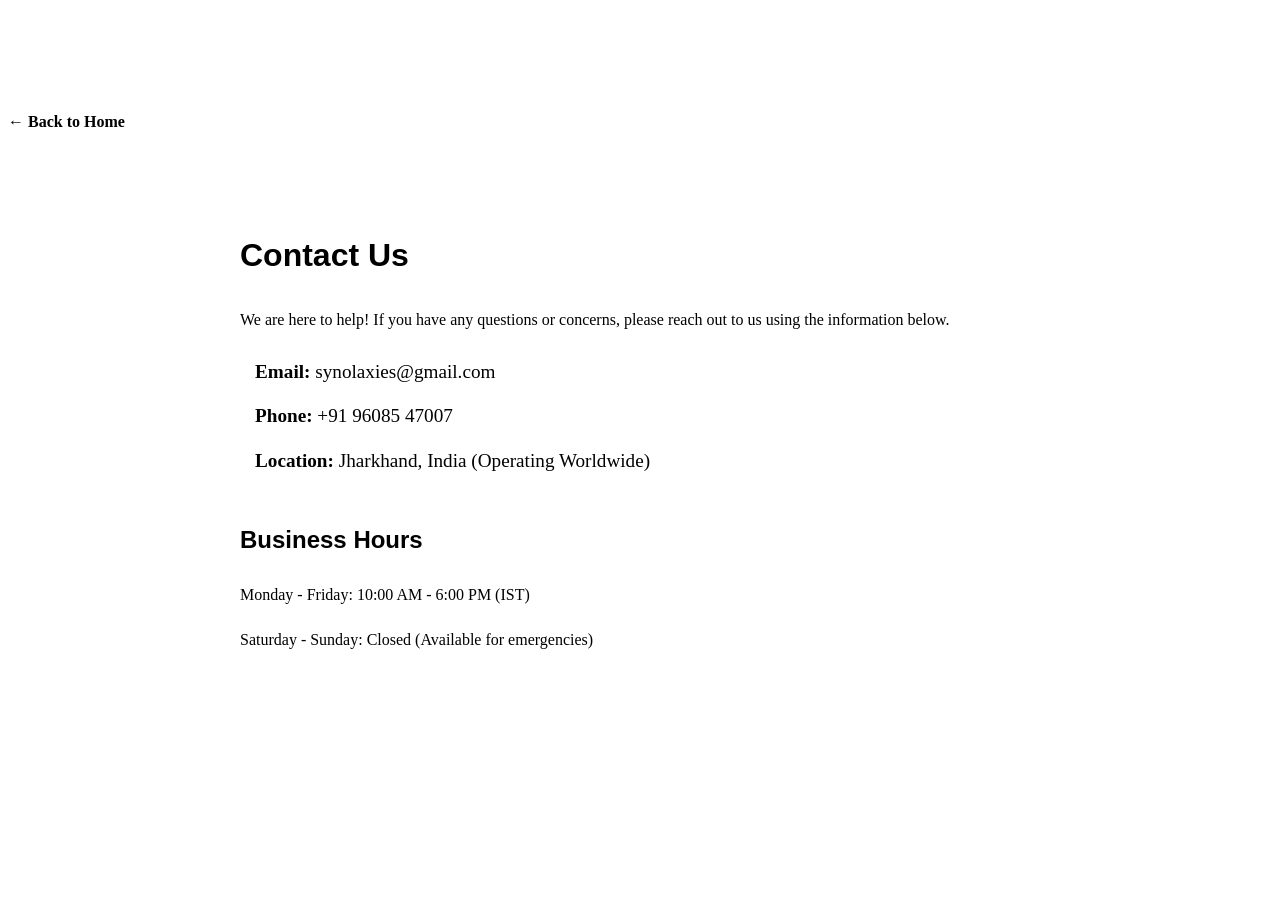
==== legal/contact.html @ f14833ff "Feat(legal): Add mandatory policy pages and About Us section for Razorpay approval" ====
<!DOCTYPE html>
<html lang="en">
<head>
    <meta charset="UTF-8">
    <meta name="viewport" content="width=device-width, initial-scale=1.0">
    <title>Contact Us - Synolaxies Studio</title>
    <link rel="stylesheet" href="../src/styles/style.css">
    <style>
        body { padding-top: 100px; line-height: 1.8; color: var(--text-light); }
        .policy-container { max-width: 800px; margin: 0 auto; padding: 40px 20px; background: rgba(255, 255, 255, 0.05); border-radius: 20px; backdrop-filter: blur(10px); }
        h1, h2 { color: var(--text); font-family: 'Orbitron', sans-serif; margin-top: 30px; }
        .back-link { display: inline-block; margin-bottom: 20px; color: var(--primary); text-decoration: none; font-weight: 600; }
        .contact-info { margin-top: 20px; font-size: 1.2em; }
        .contact-info p { margin: 10px 0; }
        .contact-info i { color: var(--primary); margin-right: 15px; width: 25px; }
    </style>
</head>
<body>
    <div class="container">
        <a href="../index.html" class="back-link">← Back to Home</a>
        <div class="policy-container">
            <h1>Contact Us</h1>
            <p>We are here to help! If you have any questions or concerns, please reach out to us using the information below.</p>
            
            <div class="contact-info">
                <p><i class="fas fa-envelope"></i> <strong>Email:</strong> synolaxies@gmail.com</p>
                <p><i class="fas fa-phone"></i> <strong>Phone:</strong> +91 96085 47007</p>
                <p><i class="fas fa-location-dot"></i> <strong>Location:</strong> Jharkhand, India (Operating Worldwide)</p>
            </div>
            
            <h2 style="margin-top: 40px;">Business Hours</h2>
            <p>Monday - Friday: 10:00 AM - 6:00 PM (IST)</p>
            <p>Saturday - Sunday: Closed (Available for emergencies)</p>
        </div>
    </div>
</body>
</html>
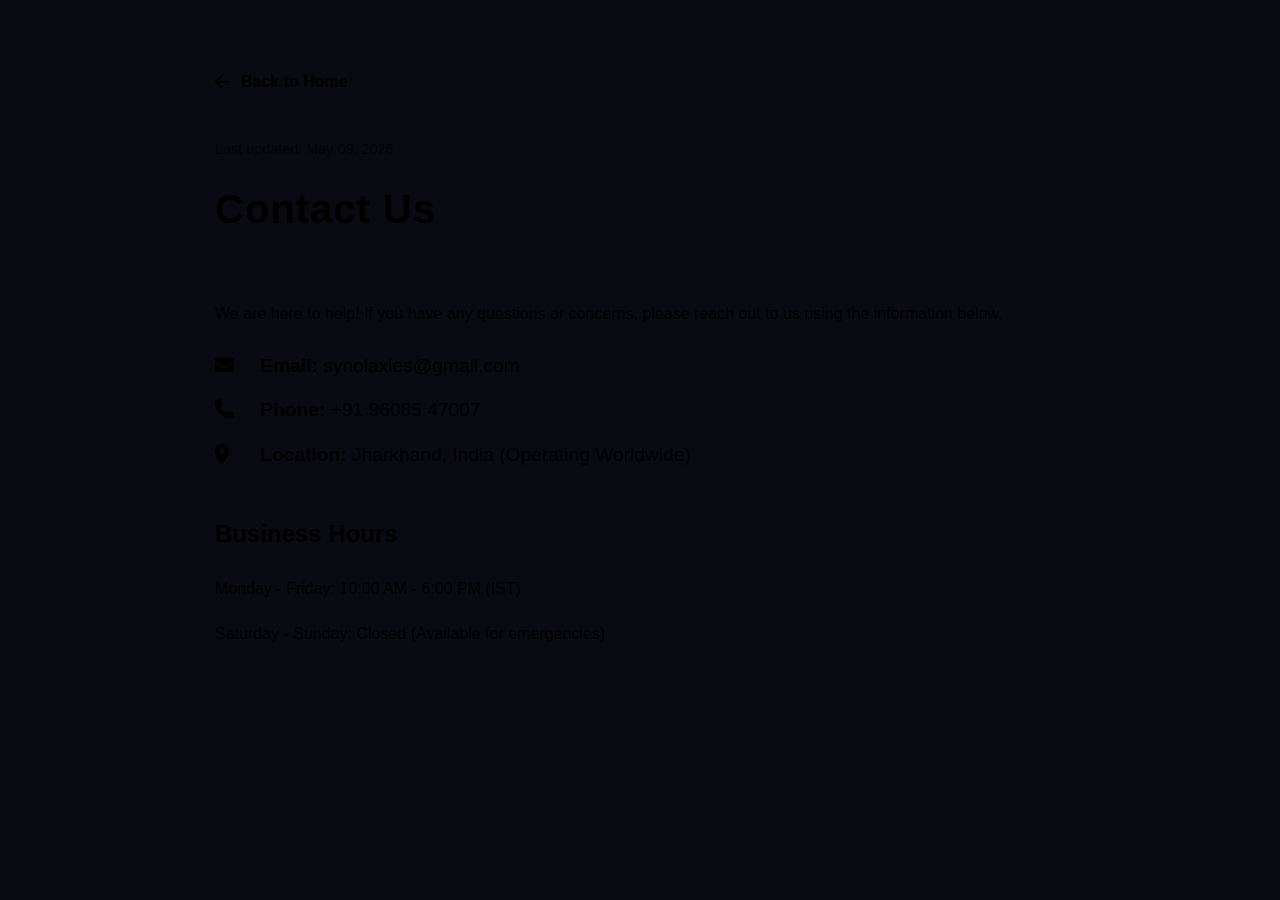
==== commit 45d85ecf: "Style(legal): Redesign for a clean, professional documentary-style layout" ====
--- a/legal/contact.html
+++ b/legal/contact.html
@@ -4,12 +4,20 @@
     <meta charset="UTF-8">
     <meta name="viewport" content="width=device-width, initial-scale=1.0">
     <title>Contact Us - Synolaxies Studio</title>
+    <link rel="stylesheet" href="https://cdnjs.cloudflare.com/ajax/libs/font-awesome/6.5.2/css/all.min.css">
     <link rel="stylesheet" href="../src/styles/style.css">
     <style>
-        body { padding-top: 100px; line-height: 1.8; color: var(--text-light); }
-        .policy-container { max-width: 800px; margin: 0 auto; padding: 40px 20px; background: rgba(255, 255, 255, 0.05); border-radius: 20px; backdrop-filter: blur(10px); }
-        h1, h2 { color: var(--text); font-family: 'Orbitron', sans-serif; margin-top: 30px; }
-        .back-link { display: inline-block; margin-bottom: 20px; color: var(--primary); text-decoration: none; font-weight: 600; }
+        body { padding-top: 40px; line-height: 1.8; color: var(--text-light); background: #0a0a12; font-family: 'Poppins', sans-serif; }
+        .policy-container { 
+            max-width: 850px; 
+            margin: 0 auto; 
+            padding: 20px; 
+        }
+        h1 { color: var(--text); font-family: 'Orbitron', sans-serif; font-size: 2.5em; margin-top: 10px; margin-bottom: 40px; letter-spacing: 1px; border-bottom: 2px solid var(--primary); padding-bottom: 15px; }
+        h2 { color: var(--primary); font-family: 'Orbitron', sans-serif; font-size: 1.5em; margin-top: 45px; margin-bottom: 20px; }
+        .back-link { display: flex; align-items: center; margin-bottom: 40px; color: var(--primary); text-decoration: none; font-weight: 600; font-size: 1em; transition: 0.3s; }
+        .back-link:hover { transform: translateX(-8px); filter: brightness(1.2); }
+        .last-updated { display: block; color: var(--text-light); opacity: 0.6; font-size: 0.9em; margin-bottom: 5px; font-weight: 400; }
         .contact-info { margin-top: 20px; font-size: 1.2em; }
         .contact-info p { margin: 10px 0; }
         .contact-info i { color: var(--primary); margin-right: 15px; width: 25px; }
@@ -17,8 +25,9 @@
 </head>
 <body>
     <div class="container">
-        <a href="../index.html" class="back-link">← Back to Home</a>
         <div class="policy-container">
+            <a href="../" class="back-link"><i class="fas fa-arrow-left" style="margin-right: 12px;"></i> Back to Home</a>
+            <span class="last-updated">Last updated: May 09, 2026</span>
             <h1>Contact Us</h1>
             <p>We are here to help! If you have any questions or concerns, please reach out to us using the information below.</p>
             
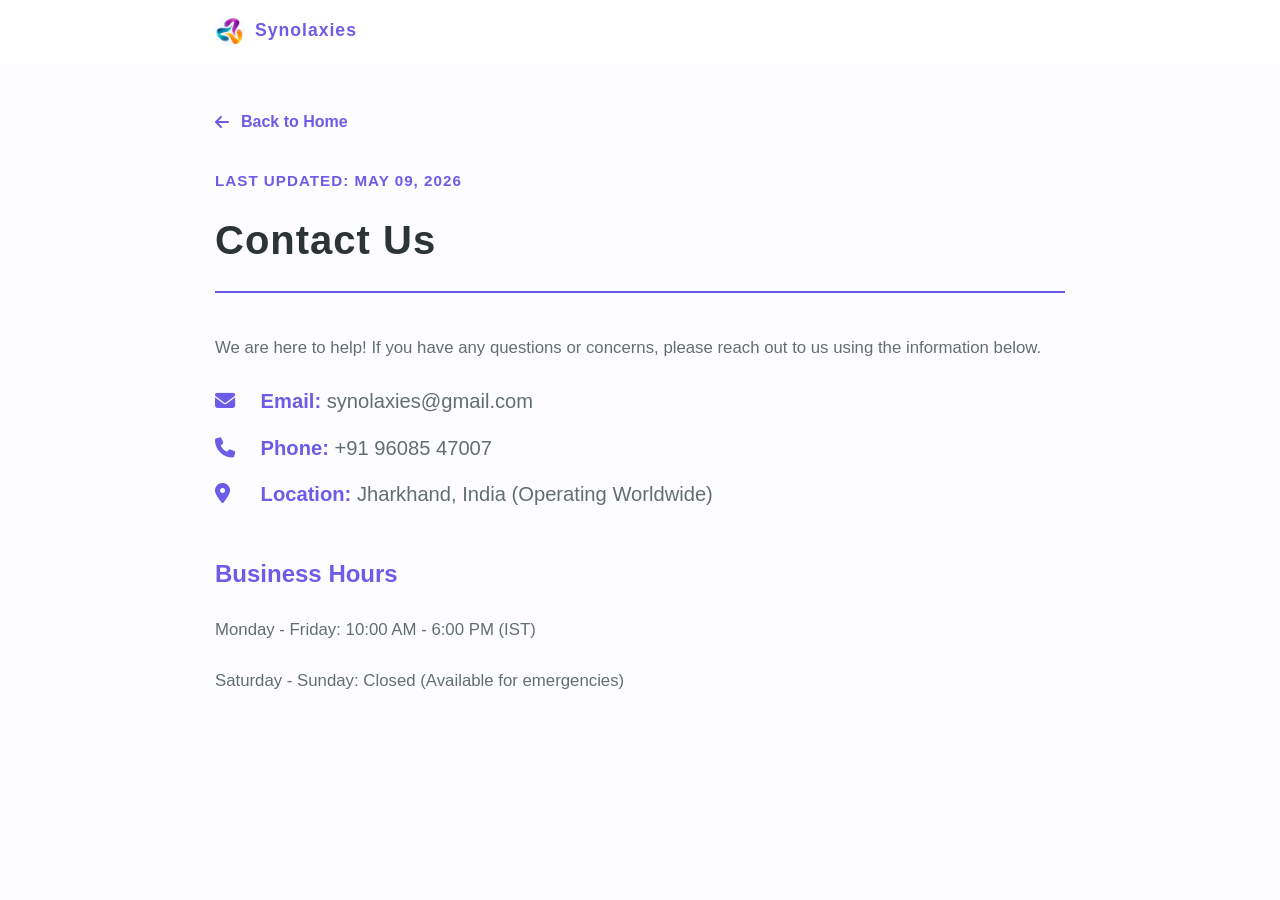
==== commit f28d9007: "Style(legal): Final UI polish with header, favicon, and automatic system theme sync" ====
--- a/legal/contact.html
+++ b/legal/contact.html
@@ -4,26 +4,109 @@
     <meta charset="UTF-8">
     <meta name="viewport" content="width=device-width, initial-scale=1.0">
     <title>Contact Us - Synolaxies Studio</title>
+    <link rel="icon" href="../src/image/synolaxies-logo.png" type="image/png">
     <link rel="stylesheet" href="https://cdnjs.cloudflare.com/ajax/libs/font-awesome/6.5.2/css/all.min.css">
     <link rel="stylesheet" href="../src/styles/style.css">
+    <script>
+        (function() {
+            const systemDark = window.matchMedia('(prefers-color-scheme: dark)').matches;
+            const savedTheme = localStorage.getItem('theme');
+            if (savedTheme === 'dark' || (!savedTheme && systemDark)) {
+                document.documentElement.classList.add('dark-mode');
+            }
+        })();
+    </script>
     <style>
-        body { padding-top: 40px; line-height: 1.8; color: var(--text-light); background: #0a0a12; font-family: 'Poppins', sans-serif; }
+        :root {
+            --primary: #6c5ce7;
+            --accent: #00cec9;
+            --text: #2d3436;
+            --text-light: #636e72;
+            --bg: #fdfdff;
+            --header-bg: rgba(255, 255, 255, 0.9);
+        }
+        .dark-mode {
+            --bg: #0a0a12;
+            --text: #ffffff;
+            --text-light: #a0a0a0;
+            --header-bg: rgba(10, 10, 18, 0.9);
+        }
+        body { 
+            padding-top: 80px; 
+            line-height: 1.8; 
+            color: var(--text); 
+            background-color: var(--bg); 
+            font-family: 'Poppins', sans-serif; 
+            transition: background 0.3s, color 0.3s;
+        }
+        header {
+            position: fixed;
+            top: 0;
+            left: 0;
+            width: 100%;
+            padding: 15px 0;
+            background: var(--header-bg);
+            backdrop-filter: blur(10px);
+            z-index: 1000;
+            border-bottom: 1px solid rgba(255, 255, 255, 0.1);
+        }
+        .header-container {
+            max-width: 850px;
+            margin: 0 auto;
+            padding: 0 20px;
+            display: flex;
+            align-items: center;
+        }
+        .logo {
+            display: flex;
+            align-items: center;
+            gap: 10px;
+            text-decoration: none;
+        }
+        .logo img {
+            width: 30px;
+            height: 30px;
+            border-radius: 50%;
+        }
+        .logo span {
+            font-family: 'Orbitron', sans-serif;
+            font-weight: 900;
+            color: var(--primary);
+            font-size: 1.1em;
+            letter-spacing: 1px;
+        }
         .policy-container { 
             max-width: 850px; 
             margin: 0 auto; 
             padding: 20px; 
         }
         h1 { color: var(--text); font-family: 'Orbitron', sans-serif; font-size: 2.5em; margin-top: 10px; margin-bottom: 40px; letter-spacing: 1px; border-bottom: 2px solid var(--primary); padding-bottom: 15px; }
+        .dark-mode h1 { color: #ffffff; border-bottom-color: var(--accent); }
         h2 { color: var(--primary); font-family: 'Orbitron', sans-serif; font-size: 1.5em; margin-top: 45px; margin-bottom: 20px; }
-        .back-link { display: flex; align-items: center; margin-bottom: 40px; color: var(--primary); text-decoration: none; font-weight: 600; font-size: 1em; transition: 0.3s; }
-        .back-link:hover { transform: translateX(-8px); filter: brightness(1.2); }
-        .last-updated { display: block; color: var(--text-light); opacity: 0.6; font-size: 0.9em; margin-bottom: 5px; font-weight: 400; }
+        .dark-mode h2 { color: var(--accent); }
+        .back-link { display: flex; align-items: center; margin-bottom: 30px; color: var(--primary); text-decoration: none; font-weight: 600; font-size: 1em; transition: 0.3s; }
+        .back-link:hover { transform: translateX(-8px); }
+        .last-updated { display: block; color: var(--primary); font-size: 0.95em; margin-bottom: 10px; font-weight: 700; text-transform: uppercase; letter-spacing: 1px; }
+        .dark-mode .last-updated { color: var(--accent); }
+        p { margin-bottom: 20px; font-size: 1.05em; color: var(--text-light); }
+        .dark-mode p { color: #d0d0d0; }
+        strong { color: var(--primary); }
+        .dark-mode strong { color: var(--accent); }
         .contact-info { margin-top: 20px; font-size: 1.2em; }
         .contact-info p { margin: 10px 0; }
         .contact-info i { color: var(--primary); margin-right: 15px; width: 25px; }
+        .dark-mode .contact-info i { color: var(--accent); }
     </style>
 </head>
 <body>
+    <header>
+        <div class="header-container">
+            <a href="../" class="logo">
+                <img src="../src/image/synolaxies-logo.png" alt="Logo">
+                <span>Synolaxies</span>
+            </a>
+        </div>
+    </header>
     <div class="container">
         <div class="policy-container">
             <a href="../" class="back-link"><i class="fas fa-arrow-left" style="margin-right: 12px;"></i> Back to Home</a>
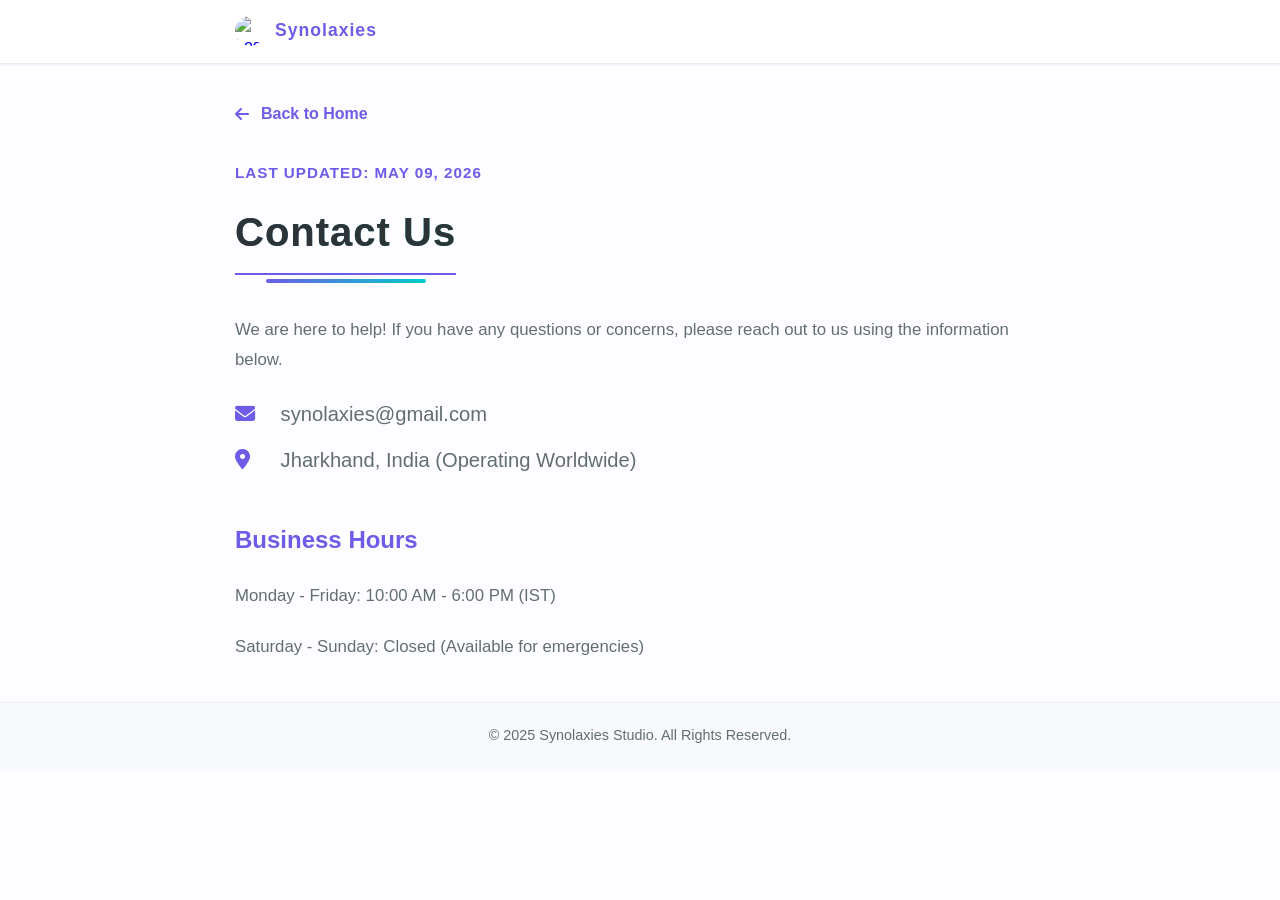
==== commit 3b0ebcb7: "Improve(privacy): Update branding and payment security - Privacy: Removed phone number and WhatsApp " ====
--- a/legal/contact.html
+++ b/legal/contact.html
@@ -1,5 +1,6 @@
 <!DOCTYPE html>
 <html lang="en">
+
 <head>
     <meta charset="UTF-8">
     <meta name="viewport" content="width=device-width, initial-scale=1.0">
@@ -8,7 +9,7 @@
     <link rel="stylesheet" href="https://cdnjs.cloudflare.com/ajax/libs/font-awesome/6.5.2/css/all.min.css">
     <link rel="stylesheet" href="../src/styles/style.css">
     <script>
-        (function() {
+        (function () {
             const systemDark = window.matchMedia('(prefers-color-scheme: dark)').matches;
             const savedTheme = localStorage.getItem('theme');
             if (savedTheme === 'dark' || (!savedTheme && systemDark)) {
@@ -25,20 +26,23 @@
             --bg: #fdfdff;
             --header-bg: rgba(255, 255, 255, 0.9);
         }
+
         .dark-mode {
             --bg: #0a0a12;
             --text: #ffffff;
             --text-light: #a0a0a0;
             --header-bg: rgba(10, 10, 18, 0.9);
         }
-        body { 
-            padding-top: 80px; 
-            line-height: 1.8; 
-            color: var(--text); 
-            background-color: var(--bg); 
-            font-family: 'Poppins', sans-serif; 
+
+        body {
+            padding-top: 80px;
+            line-height: 1.8;
+            color: var(--text);
+            background-color: var(--bg);
+            font-family: 'Poppins', sans-serif;
             transition: background 0.3s, color 0.3s;
         }
+
         header {
             position: fixed;
             top: 0;
@@ -50,6 +54,7 @@
             z-index: 1000;
             border-bottom: 1px solid rgba(255, 255, 255, 0.1);
         }
+
         .header-container {
             max-width: 850px;
             margin: 0 auto;
@@ -57,17 +62,20 @@
             display: flex;
             align-items: center;
         }
+
         .logo {
             display: flex;
             align-items: center;
             gap: 10px;
             text-decoration: none;
         }
+
         .logo img {
             width: 30px;
             height: 30px;
             border-radius: 50%;
         }
+
         .logo span {
             font-family: 'Orbitron', sans-serif;
             font-weight: 900;
@@ -75,55 +83,142 @@
             font-size: 1.1em;
             letter-spacing: 1px;
         }
-        .policy-container { 
-            max-width: 850px; 
-            margin: 0 auto; 
-            padding: 20px; 
-        }
-        h1 { color: var(--text); font-family: 'Orbitron', sans-serif; font-size: 2.5em; margin-top: 10px; margin-bottom: 40px; letter-spacing: 1px; border-bottom: 2px solid var(--primary); padding-bottom: 15px; }
-        .dark-mode h1 { color: #ffffff; border-bottom-color: var(--accent); }
-        h2 { color: var(--primary); font-family: 'Orbitron', sans-serif; font-size: 1.5em; margin-top: 45px; margin-bottom: 20px; }
-        .dark-mode h2 { color: var(--accent); }
-        .back-link { display: flex; align-items: center; margin-bottom: 30px; color: var(--primary); text-decoration: none; font-weight: 600; font-size: 1em; transition: 0.3s; }
-        .back-link:hover { transform: translateX(-8px); }
-        .last-updated { display: block; color: var(--primary); font-size: 0.95em; margin-bottom: 10px; font-weight: 700; text-transform: uppercase; letter-spacing: 1px; }
-        .dark-mode .last-updated { color: var(--accent); }
-        p { margin-bottom: 20px; font-size: 1.05em; color: var(--text-light); }
-        .dark-mode p { color: #d0d0d0; }
-        strong { color: var(--primary); }
-        .dark-mode strong { color: var(--accent); }
-        .contact-info { margin-top: 20px; font-size: 1.2em; }
-        .contact-info p { margin: 10px 0; }
-        .contact-info i { color: var(--primary); margin-right: 15px; width: 25px; }
-        .dark-mode .contact-info i { color: var(--accent); }
+
+        .policy-container {
+            max-width: 850px;
+            margin: 0 auto;
+            padding: 20px;
+        }
+
+        h1 {
+            color: var(--text);
+            font-family: 'Orbitron', sans-serif;
+            font-size: 2.5em;
+            margin-top: 10px;
+            margin-bottom: 40px;
+            letter-spacing: 1px;
+            border-bottom: 2px solid var(--primary);
+            padding-bottom: 15px;
+        }
+
+        .dark-mode h1 {
+            color: #ffffff;
+            border-bottom-color: var(--accent);
+        }
+
+        h2 {
+            color: var(--primary);
+            font-family: 'Orbitron', sans-serif;
+            font-size: 1.5em;
+            margin-top: 45px;
+            margin-bottom: 20px;
+        }
+
+        .dark-mode h2 {
+            color: var(--accent);
+        }
+
+        .back-link {
+            display: flex;
+            align-items: center;
+            margin-bottom: 30px;
+            color: var(--primary);
+            text-decoration: none;
+            font-weight: 600;
+            font-size: 1em;
+            transition: 0.3s;
+        }
+
+        .back-link:hover {
+            transform: translateX(-8px);
+        }
+
+        .last-updated {
+            display: block;
+            color: var(--primary);
+            font-size: 0.95em;
+            margin-bottom: 10px;
+            font-weight: 700;
+            text-transform: uppercase;
+            letter-spacing: 1px;
+        }
+
+        .dark-mode .last-updated {
+            color: var(--accent);
+        }
+
+        p {
+            margin-bottom: 20px;
+            font-size: 1.05em;
+            color: var(--text-light);
+        }
+
+        .dark-mode p {
+            color: #d0d0d0;
+        }
+
+        strong {
+            color: var(--primary);
+        }
+
+        .dark-mode strong {
+            color: var(--accent);
+        }
+
+        .contact-info {
+            margin-top: 20px;
+            font-size: 1.2em;
+        }
+
+        .contact-info p {
+            margin: 10px 0;
+        }
+
+        .contact-info i {
+            color: var(--primary);
+            margin-right: 15px;
+            width: 25px;
+        }
+
+        .dark-mode .contact-info i {
+            color: var(--accent);
+        }
     </style>
 </head>
+
 <body>
     <header>
         <div class="header-container">
             <a href="../" class="logo">
-                <img src="../src/image/synolaxies-logo.png" alt="Logo">
+                <img src="../src/image/synolaxies-logo.jpg" alt="Logo">
                 <span>Synolaxies</span>
             </a>
         </div>
     </header>
     <div class="container">
         <div class="policy-container">
-            <a href="../" class="back-link"><i class="fas fa-arrow-left" style="margin-right: 12px;"></i> Back to Home</a>
+            <a href="../" class="back-link"><i class="fas fa-arrow-left" style="margin-right: 12px;"></i> Back to
+                Home</a>
             <span class="last-updated">Last updated: May 09, 2026</span>
             <h1>Contact Us</h1>
-            <p>We are here to help! If you have any questions or concerns, please reach out to us using the information below.</p>
-            
+            <p>We are here to help! If you have any questions or concerns, please reach out to us using the information
+                below.</p>
+
             <div class="contact-info">
-                <p><i class="fas fa-envelope"></i> <strong>Email:</strong> synolaxies@gmail.com</p>
-                <p><i class="fas fa-phone"></i> <strong>Phone:</strong> +91 96085 47007</p>
-                <p><i class="fas fa-location-dot"></i> <strong>Location:</strong> Jharkhand, India (Operating Worldwide)</p>
+                <p><i class="fas fa-envelope"></i> synolaxies@gmail.com</p>
+
+                <p><i class="fas fa-location-dot"></i> Jharkhand, India (Operating Worldwide)
+                </p>
             </div>
-            
+
             <h2 style="margin-top: 40px;">Business Hours</h2>
             <p>Monday - Friday: 10:00 AM - 6:00 PM (IST)</p>
             <p>Saturday - Sunday: Closed (Available for emergencies)</p>
         </div>
     </div>
+    <footer style="text-align: center; padding: 20px; color: var(--text-light); font-size: 0.9em; border-top: 1px solid rgba(0,0,0,0.05);">
+        © 2025 Synolaxies Studio. All Rights Reserved.
+    </footer>
 </body>
-</html>
+
+</html>
--- a/src/styles/style.css
+++ b/src/styles/style.css
@@ -0,0 +1,2070 @@
+:root {
+      --primary: #6c5ce7;
+      --primary-dark: #5649c0;
+      --primary-light: #a29bfe;
+      --accent: #00cec9;
+      --accent-dark: #00a8a3;
+      --text: #2d3436;
+      --text-light: #636e72;
+      --bg: #fdfdff; /* Fix: Set a light background for the default theme */
+      --card-bg: #ffffff;
+      --success: #00b894;
+      --warning: #fdcb6e;
+      --error: #d63031;
+      --shadow-sm: 0 1px 3px rgba(0,0,0,0.1);
+      --shadow-md: 0 4px 6px rgba(0,0,0,0.1);
+      --shadow-lg: 0 10px 25px rgba(0,0,0,0.1);
+      --transition: all 0.3s cubic-bezier(0.4, 0, 0.2, 1);
+      --gradient: linear-gradient(135deg, var(--primary), var(--accent));
+
+      --footer-bg: #f8f9fa;
+      --footer-text: var(--text-light);
+      --footer-heading: var(--text);
+      --footer-link: var(--text);
+      --footer-link-hover: var(--primary);
+      --footer-social-bg: #e9ecef;
+      --footer-social-hover-bg: var(--primary);
+    }
+
+    /* Utility class */
+    .hidden {
+      display: none !important;
+    }
+
+    * {
+      margin: 0;
+      padding: 0;
+      -webkit-tap-highlight-color: transparent; /* Remove ugly tap highlight on mobile */
+      box-sizing: border-box;
+    }
+
+    html {
+      scroll-behavior: smooth;
+      scroll-padding-top: 80px; /* Global offset for sticky header */
+    }
+
+    body {
+      font-family: 'Poppins', sans-serif;
+      background-color: var(--bg);
+      color: var(--text);
+      line-height: 1.6;
+      overflow-x: hidden;
+      -webkit-font-smoothing: antialiased;
+      -moz-osx-font-smoothing: grayscale;
+      text-rendering: optimizeLegibility;
+    }
+
+    body.no-scroll {
+      overflow: hidden;
+    }
+
+    /* =================================
+    Improved Click & Focus Experience
+    ================================= */
+    /* Remove the default browser outline for a cleaner look on all focused elements */
+    :focus {
+      outline: none;
+    }
+
+    /* Apply a custom, branded focus style only when tabbing (keyboard navigation) */
+    /* This provides a better experience than the default blue rectangle */
+    .cta-btn:focus-visible,
+    .icon-btn-header:focus-visible,
+    .menu-toggle:focus-visible,
+    .drawer-close:focus-visible,
+    .modal-close:focus-visible,
+    .modal-btn:focus-visible,
+    .back-to-top:focus-visible,
+    .project-link:focus-visible,
+    .footer-nav-links a:focus-visible,
+    .social-links a:focus-visible,
+    .faq-item summary:focus-visible,
+    .drawer-link:focus-visible {
+      box-shadow: 0 0 0 3px var(--card-bg), 0 0 0 5px var(--primary);
+      transition: box-shadow 0.2s ease-in-out;
+    }
+
+    /* Preloader Styles */
+    #preloader {
+      position: fixed;
+      top: 0;
+      left: 0;
+      width: 100%;
+      height: 100%;
+      background-color: var(--bg);
+      z-index: 9999;
+      display: flex;
+      justify-content: center;
+      align-items: center;
+      transition: opacity 0.5s ease 0.2s, visibility 0.5s ease 0.2s; /* Add a small delay */
+    }
+
+    #preloader.loaded {
+      opacity: 0;
+      visibility: hidden;
+    }
+
+    .loader-spinner {
+      width: 50px;
+      height: 50px;
+      border: 5px solid var(--primary-light);
+      border-top-color: var(--primary);
+      border-radius: 50%;
+      animation: spin 1s ease-in-out infinite;
+    }
+
+    /* Particle Background */
+#particles-js {
+  position: fixed;
+  width: 100%;
+  height: 400vh; /* Make the canvas extremely tall to prevent it from scrolling out of view. */
+  top: 0;
+  left: 0;
+  z-index: -1;
+  background-color: var(--bg);
+}
+
+#moon-container {
+  position: fixed;
+  top: 10.5vh;
+  left: 5vw;
+  width: 40px;
+  height: 40px;
+  z-index: 0;
+}
+
+.moon {
+  width: 100%;
+  height: 100%;
+  border-radius: 50%;
+  position: relative;
+  overflow: hidden;
+  /* Day Time Moon: Faint and washed out, barely visible against the light sky. */
+  background-color: rgba(220, 220, 220, 0.5); /* Very light, semi-transparent base */
+  background-image: radial-gradient(circle at 40% 50%, rgba(245, 245, 245, 0.6) 50%, transparent 80%);
+  /* No glow during the day, just a very subtle edge to define it from the sky */
+  box-shadow: inset 0 0 10px rgba(0, 0, 0, 0.05);
+  transition: background-color 0.5s ease, box-shadow 0.5s ease, opacity 0.5s ease;
+  opacity: 0.8; /* Make it slightly transparent during the day */
+}
+
+.moon::after {
+  content: '';
+  position: absolute;
+  top: 0;
+  left: 0;
+  width: 100%;
+  height: 100%;
+  border-radius: 50%;
+  /* Day Time Texture: Extremely subtle craters */
+  background-image:
+    radial-gradient(circle at 25% 70%, rgba(0,0,0,0.02) 0%, transparent 25%),
+    radial-gradient(circle at 70% 30%, rgba(0,0,0,0.03) 0%, transparent 15%);
+  transition: background-image 0.5s ease, opacity 0.5s ease;
+}
+
+/* Shooting Stars */
+.star {
+  position: absolute;
+  top: -80px;
+  width: 3px;
+  height: 100px;
+  /* नीचे मोटा, ऊपर fade */
+  background: linear-gradient(to top, white 0%, rgba(255,255,255,0) 100%);
+  border-radius: 50% 50% 0 0;
+  animation: fall linear forwards;
+  filter: drop-shadow(0 0 8px white);
+}
+
+@keyframes fall {
+  to {
+    transform: translateY(110vh);
+    opacity: 0;
+  }
+}
+
+    /* Floating Elements */
+    .floating-elements {
+      position: fixed;
+      top: 0;
+      left: 0;
+      width: 100%;
+      height: 100%;
+      pointer-events: none;
+      z-index: -1;
+      overflow: hidden;
+    }
+
+    .floating-element {
+      position: absolute;
+      border-radius: 50%;
+      opacity: 0.1;
+      filter: blur(1px);
+      animation: float 15s infinite ease-in-out;
+    }
+
+    .floating-element:nth-child(1) {
+      width: 150px; height: 150px; background-color: var(--primary); top: 10%; left: 5%; animation-delay: 0s;
+    }
+    .floating-element:nth-child(2) {
+      width: 200px; height: 200px; background-color: var(--accent); bottom: 15%; right: 10%; animation-delay: 2s;
+    }
+    .floating-element:nth-child(3) {
+      width: 100px; height: 100px; background-color: var(--primary-light); top: 30%; right: 20%; animation-delay: 4s;
+    }
+
+    @keyframes float {
+      0%, 100% {
+        transform: translate(0, 0);
+      }
+      50% {
+        transform: translate(20px, 20px);
+      }
+    }
+
+    /* Header */
+    header {
+      background-color: rgba(255, 255, 255, 0.95);
+      box-shadow: var(--shadow-sm);
+      padding: 0.75rem 0;
+      position: sticky;
+      top: 0;
+      z-index: 100;
+      backdrop-filter: blur(5px);
+      animation: slideDown 0.5s ease-out;
+    }
+
+    @keyframes slideDown {
+      from {
+        transform: translateY(-100%);
+      }
+      to {
+        transform: translateY(0);
+      }
+    }
+
+    .icon-btn-header {
+      background: transparent;
+      color: var(--primary);
+      display: inline-flex;
+      align-items: center;
+      justify-content: center;
+      text-decoration: none;
+      font-size: 1.2rem;
+      transition: var(--transition);
+      border: none;
+      cursor: pointer;
+      padding: 0.5rem;
+    }
+
+    .icon-btn-header:hover {
+      color: var(--primary-dark);
+      transform: scale(1.1);
+    }
+
+    .icon-btn-header:active {
+      transform: scale(0.95);
+      transition: transform 0.1s ease;
+    }
+
+    .header-actions {
+      display: flex;
+      align-items: center;
+      gap: 0.5rem;
+    }
+
+    .cta-btn-small {
+      background: var(--primary);
+      color: white;
+      padding: 0.5rem 1rem;
+      border-radius: 6px;
+      text-decoration: none;
+      font-weight: 500;
+      font-size: 0.9rem;
+      transition: var(--transition);
+      white-space: nowrap;
+    }
+
+    .cta-btn-small:hover {
+      background: var(--primary-dark);
+      transform: translateY(-2px);
+    }
+
+
+    .container {
+      width: 100%;
+      max-width: 1200px;
+      margin: 0 auto;
+      padding: 0 1.5rem;
+    }
+
+    .navbar {
+      display: flex;
+      justify-content: space-between;
+      align-items: center;
+    }
+
+.logo {
+  display: flex;
+  align-items: center;
+  gap: 0.4rem;
+  text-decoration: none;
+}
+
+.logo-container {
+  position: relative;
+  padding: 4px; /* Border thickness */
+  border-radius: 50%;
+  display: inline-flex;
+  align-items: center;
+  justify-content: center;
+  background: transparent;
+}
+
+.logo-container::before {
+  content: '';
+  position: absolute;
+  inset: 0;
+  border-radius: 50%;
+  background: conic-gradient(
+    from 0deg,
+    #ffecd2,
+    #fcb69f,
+    #ffecd2
+  );
+  animation: slow-rotate 8s linear infinite;
+  filter: blur(1px) brightness(1.1);
+  z-index: 0;
+}
+
+.logo-container::after {
+  content: '';
+  position: absolute;
+  inset: -4px; /* Outer glow size */
+  border-radius: 50%;
+  background: radial-gradient(circle, rgba(255,255,255,0.3), transparent);
+  animation: pulse-glow 4s ease-in-out infinite;
+  z-index: -1;
+}
+
+@keyframes slow-rotate {
+  0%   { transform: rotate(0deg); }
+  100% { transform: rotate(360deg); }
+}
+
+@keyframes pulse-glow {
+  0%, 100% { opacity: 0.4; transform: scale(1); }
+  50%      { opacity: 0.8; transform: scale(1.05); }
+}
+
+.logo-img {
+  width: 40px;
+  height: 40px;
+  border-radius: 50%;
+  object-fit: cover;
+  background-color: var(--bg);
+  position: relative;
+  z-index: 1;
+  box-shadow: 0 0 6px rgba(255,255,255,0.4);
+}
+
+/* Make header logo smaller for a more compact look */
+header .logo-img {
+  width: 24px;
+  height: 24px;
+}
+header .logo-container {
+  padding: 2px;
+}
+
+    .logo-text {
+      transition: max-width 0.4s ease, opacity 0.4s ease, margin-left 0.4s ease;
+      display: inline-block;
+      white-space: nowrap;
+      overflow: hidden;
+      vertical-align: middle;
+      text-overflow: ellipsis;
+      font-weight: 600;
+      color: var(--primary);
+      font-size: 1.25rem;
+    }
+
+    .menu-toggle {
+      display: block;
+      background: none;
+      border: none;
+      font-size: 1.5rem;
+      color: var(--primary);
+      cursor: pointer;
+      padding: 0.5rem;
+      line-height: 1;
+    }
+
+    /* Drawer Menu */
+    .drawer-overlay {
+      position: fixed;
+      top: 0;
+      left: 0;
+      width: 100%;
+      height: 100%;
+      background-color: rgba(0, 0, 0, 0.5);
+      z-index: 101;
+      opacity: 0;
+      visibility: hidden;
+      transition: opacity 0.3s ease, visibility 0.3s ease;
+    }
+
+    .drawer-overlay.active {
+      opacity: 1;
+      visibility: visible;
+    }
+
+    .drawer {
+      position: fixed;
+      top: 0;
+      right: 0;
+      width: 300px;
+      gap: 0;
+      max-width: 80%;
+      height: 100%;
+      background-color: #fdfdff;
+      box-shadow: var(--shadow-lg);
+      z-index: 102;
+      transform: translateX(100%);
+      transition: transform 0.3s ease;
+      display: flex;
+      flex-direction: column;
+    }
+
+    .drawer.active {
+      transform: translateX(0);
+    }
+
+    .drawer-header .logo-img {
+      width: 18px;
+      height: 18px;
+    }
+    .drawer-header .logo-text {
+      font-size: 1rem;
+    }
+    .drawer-header {
+      display: flex;
+      justify-content: space-between;
+      align-items: center;
+      padding: 1rem 1.5rem;
+      border-bottom: 1px solid var(--bg);
+    }
+
+    .drawer-close {
+      background: none;
+      border: none;
+      font-size: 1.5rem;
+      color: var(--text-light);
+      cursor: pointer;
+      transition: var(--transition);
+    }
+
+    .drawer-close:hover {
+      color: var(--primary);
+    }
+
+    .drawer-content {
+      flex-grow: 1;
+      gap: 0;
+      overflow-y: auto;
+      padding: 0;
+      /* Use a cleaner, solid background that matches the page */
+      background-color: var(--bg);
+    }
+
+    .drawer-nav {
+      display: flex;
+      flex-direction: column;
+      gap: 0; /* Removed gap between options */
+    }
+
+    .drawer-link {
+      color: var(--text-light);
+      text-decoration: none;
+      font-size: 1.05rem;
+      font-weight: 500;
+      padding: 0.85rem 1.5rem;
+      /* border-radius: 8px; */
+      transition: var(--transition);
+      display: flex;
+      align-items: center;
+      gap: 1rem;
+      /* Reset for button elements */
+      background: none;
+      border: none;
+      cursor: pointer;
+      width: 100%;
+      text-align: left;
+      font-family: inherit;
+    }
+
+    .drawer-link:hover {
+      background-color: transparent;
+      color: var(--primary);
+    }
+
+    .drawer-link.active {
+      background-color: transparent;
+      color: var(--primary);
+      font-weight: 600;
+    }
+
+    .drawer-link i {
+      transition: var(--transition);
+      color: currentColor;
+      font-size: 1.1rem;
+    }
+
+    .drawer-divider {
+      border: none;
+      height: 1px;
+      background-color: #eef0f3;
+      /* Give it some vertical and horizontal space */
+      margin: 0.5rem 1.5rem;
+    }
+
+    .drawer-section {
+      padding: 0;
+    }
+
+    .drawer-section-title {
+      font-size: 0.8rem;
+      font-weight: 600;
+      color: var(--text-light);
+      text-transform: uppercase;
+      letter-spacing: 0.5px;
+      margin-bottom: 1rem;
+    }
+
+    .drawer-footer {
+      padding: 0.75rem 1.5rem;
+      border-top: 1px solid #eef0f3;
+      background-color: var(--bg);
+    }
+
+    .drawer-footer .social-links {
+      display: flex;
+      gap: 1.25rem;
+      margin: 0 auto 1rem;
+      justify-content: center;
+    }
+
+    .drawer-footer .social-links a {
+      color: var(--text-light);
+      font-size: 1.1rem;
+      transition: var(--transition);
+    }
+
+    .drawer-footer .social-links a:hover {
+      color: var(--primary);
+      transform: translateY(-2px);
+    }
+
+    .drawer-legal {
+      text-align: center;
+      margin-top: 1.5rem;
+      font-size: 0.8rem;
+    }
+
+    .drawer-legal a {
+      color: var(--text-light);
+      text-decoration: none;
+      margin: 0 0.5rem;
+      transition: var(--transition);
+    }
+
+    .drawer-legal a:hover {
+      color: var(--primary);
+      text-decoration: underline;
+    }
+
+    .drawer-footer .copyright {
+      font-size: 0.8rem;
+      color: var(--text-light);
+      text-align: center;
+      margin-top: 0;
+    }
+
+    /* Transaction ID in Modal */
+    .modal .transaction-id {
+      font-size: 0.9rem;
+      color: var(--text-light);
+      margin-top: -1rem;
+      margin-bottom: 2rem;
+      word-break: break-all;
+    }
+
+    .section-title {
+      text-align: center;
+      width: 100%;
+      margin-bottom: 3rem;
+    }
+
+    /* FAQ Section */
+    .faq-section {
+      padding: 4rem 0;
+      text-align: center;
+    }
+
+    .faq-section h2 {
+      font-size: 1.8rem;
+      margin-bottom: 2.5rem;
+      color: var(--primary);
+    }
+
+    .faq-container {
+      max-width: 650px; /* Made it thinner for better readability */
+      margin: 0 auto;
+      text-align: left;
+    }
+
+    .faq-item {
+      /* Removed card-like styles for a cleaner, Google-like list */
+      border-bottom: 1px solid #eef0f3;
+      transition: var(--transition);
+    }
+
+    .faq-item:first-of-type {
+      border-top: 1px solid #eef0f3;
+    }
+
+    .faq-item[open] {
+      /* Remove the open state box-shadow and border change */
+      box-shadow: none;
+    }
+
+    .faq-item summary {
+      font-weight: 500; /* Slightly less bold */
+      padding: 1.25rem 0.5rem; /* Reduced padding for a tighter look */
+      cursor: pointer;
+      list-style: none;
+      display: flex;
+      justify-content: space-between;
+      align-items: center;
+      color: var(--text);
+      transition: color 0.3s ease;
+    }
+
+    .faq-item summary:hover {
+      color: var(--primary);
+    }
+
+    .faq-item summary::after {
+      content: '\f078'; /* Font Awesome chevron-down */
+      font-family: 'Font Awesome 6 Free';
+      font-weight: 900;
+      transition: transform 0.4s cubic-bezier(0.25, 0.46, 0.45, 0.94);
+    }
+
+    .faq-item[open] > summary {
+      font-weight: 600; /* Make it a bit bolder when open */
+      color: var(--primary);
+      border-bottom-color: transparent; /* No bottom border on summary */
+    }
+
+    .faq-item .faq-content {
+      /* Animation styles for accordion effect */
+      overflow: hidden;
+      max-height: 0;
+      transition: max-height 0.4s ease-out, padding 0.4s ease-out;
+      padding: 0 0.5rem; /* Match horizontal padding of summary */
+      color: var(--text-light);
+    }
+
+    .faq-item[open] .faq-content {
+      max-height: 20rem; /* Adjust if content is longer */
+      padding: 0 0.5rem 1.5rem; /* Add bottom padding when open */
+      transition: max-height 0.5s ease-in-out, padding 0.5s ease-in-out;
+    }
+
+    /* Main Content */
+    main {
+      padding: 3rem 0 0; /* Removed bottom padding to avoid double-spacing with footer */
+    }
+
+    .hero {
+      text-align: center;
+      max-width: 800px;
+      margin: 0 auto 3rem;
+      position: relative;
+    }
+
+    @keyframes fadeIn {
+      from {
+        opacity: 0;
+        transform: translateY(20px);
+      }
+      to {
+        opacity: 1;
+        transform: translateY(0);
+      }
+    }
+
+    h1 {
+      font-size: clamp(1.8rem, 5vw, 2.5rem);
+      margin-bottom: 1.5rem;
+      line-height: 1.3;
+      background: linear-gradient(45deg, var(--primary), var(--accent));
+      -webkit-background-clip: text;
+      background-clip: text;
+      color: transparent;
+      position: relative;
+      display: inline-block;
+    }
+
+    h1::after {
+      content: '';
+      position: absolute;
+      bottom: -10px;
+      left: 50%;
+      transform: translateX(-50%);
+      width: 160px;
+      height: 4px;
+      background: var(--gradient);
+      border-radius: 2px;
+    }
+
+    .hero p {
+      font-size: clamp(1rem, 2vw, 1.1rem);
+      color: var(--text-light);
+      margin-bottom: 2rem;
+    }
+
+    /* Enhanced Hero CTA Button */
+    .hero .cta-btn {
+      display: inline-flex; /* Align icon and text */
+      align-items: center;
+      gap: 0.75rem; /* Space between icon and text */
+      border: none; /* Ensure no default border */
+      padding: 1rem 2.5rem;
+      font-size: 1.1rem;
+      font-weight: 600;
+      border-radius: 50px; /* Pill shape */
+      background: var(--gradient);
+      background-size: 200% auto; /* For gradient animation */
+      color: white;
+      box-shadow: 0 5px 20px rgba(108, 92, 231, 0.4);
+      transition: transform 0.3s ease, box-shadow 0.3s ease, background-position 0.4s ease;
+    }
+    .hero .cta-btn:hover {
+      transform: translateY(-3px);
+      box-shadow: 0 8px 25px rgba(108, 92, 231, 0.5);
+      background-position: right center; /* Animate gradient on hover */
+    }
+    .hero .cta-btn:active {
+      transform: translateY(0) scale(0.98); /* "Pressed" effect */
+      box-shadow: 0 4px 15px rgba(108, 92, 231, 0.4); /* Slightly smaller shadow */
+    }
+
+    /* Animate the icon inside the button */
+    .hero .cta-btn i {
+      transition: transform 0.3s ease;
+    }
+
+    .hero .cta-btn:hover i {
+      transform: scale(1.15) rotate(-10deg); /* Make icon pop and tilt a bit */
+    }
+
+    .hero-stats {
+      display: flex;
+      justify-content: center;
+      gap: 2rem;
+      margin: 2.5rem 0;
+      flex-wrap: wrap;
+    }
+
+    .stat-item {
+      text-align: center;
+      min-width: 100px;
+    }
+
+    .stat-number {
+      font-size: clamp(2rem, 5vw, 2.5rem);
+      font-weight: 700;
+      color: var(--primary);
+      display: block;
+    }
+
+    .stat-label {
+      font-size: 0.9rem;
+      color: var(--text-light);
+      text-transform: uppercase;
+      letter-spacing: 1px;
+    }
+
+    /* Donation Options */
+    .donation-options {
+      display: flex;
+      justify-content: center;
+      gap: 0.5rem; /* A small gap between buttons */
+      margin: 2rem auto;
+      /* Removed flex-wrap to keep buttons in a single row */
+    }
+
+    .donation-amount {
+      position: relative;
+      flex: 1; /* Each button container will take equal space */
+      display: flex; /* To make the label/button inside fill the height */
+    }
+
+    .donation-amount input[type="radio"] {
+      position: absolute;
+      opacity: 0;
+    }
+    
+  .donation-amount label {
+      width: 100%; /* Make the button fill its container */
+      display: flex;
+      align-items: center;
+      justify-content: center;
+    color: white;
+      padding: 0.8rem 0.5rem;
+      border-radius: 0;
+      font-size: 0.9rem;
+      font-weight: 600;
+      cursor: pointer;
+      transition: var(--transition);
+      border: 2px solid transparent; /* For smooth transition on selection */
+      box-shadow: var(--shadow-sm);
+      white-space: nowrap; /* Prevent text from wrapping inside button */
+    }
+
+    label[for="amount-50"]  { background-color: var(--success); }
+    label[for="amount-100"] { background-color: var(--primary); }
+    label[for="amount-500"] { background-color: var(--error); }
+
+    .donation-amount input[type="radio"]:checked + label {
+      transform: translateY(-3px) scale(1.05);
+      box-shadow: var(--shadow-lg);
+      border-color: white;
+    }
+
+    /* Custom focus for radio buttons - style the label when the input is focused */
+    .donation-amount input[type="radio"]:focus-visible + label {
+      box-shadow: 0 0 0 2px var(--card-bg), 0 0 0 4px var(--primary);
+    }
+
+
+    .donation-amount label:hover {
+      transform: translateY(-2px);
+      box-shadow: var(--shadow-md);
+      filter: brightness(1.1);
+    }
+
+    /* New Transforming Input Button */
+    .custom-entry-wrapper {
+      position: relative;
+      margin-top: 1rem;
+      width: 100%;
+      padding: 0.9rem;
+      background: var(--card-bg);
+      color: var(--primary);
+      border: 1px solid var(--primary-light);
+      border-radius: 0;
+      cursor: pointer;
+      transition: var(--transition);
+      display: flex;
+      align-items: center;
+      justify-content: center;
+    }
+
+    .custom-entry-wrapper:hover {
+      background: var(--primary-light);
+      color: var(--primary-dark);
+    }
+
+    .custom-entry-placeholder {
+      font-size: 1.05rem;
+      font-weight: 600;
+      display: flex;
+      align-items: center;
+      justify-content: center;
+      gap: 0.5rem;
+      transition: opacity 0.2s ease, transform 0.2s ease;
+    }
+
+    .custom-entry-input {
+      position: absolute;
+      top: 0;
+      left: 0;
+      width: 100%;
+      height: 100%;
+      padding: 1rem 1rem 1rem 2.5rem; /* Padding for rupee icon */
+      border: 2px solid var(--primary);
+      border-radius: 0;
+      font-size: 1rem;
+      font-family: inherit;
+      background-color: var(--card-bg);
+      color: var(--text);
+      /* Hide the input by default */
+      opacity: 0;
+      visibility: hidden;
+      transform: scale(0.95);
+      transition: var(--transition);
+    }
+
+    /* Rupee icon using a pseudo-element */
+    .custom-entry-wrapper::before {
+      content: '\f156'; /* Font Awesome Rupee sign */
+      font-family: 'Font Awesome 6 Free';
+      font-weight: 900;
+      position: absolute;
+      top: 50%;
+      left: 1rem;
+      transform: translateY(-50%);
+      color: var(--text-light);
+      z-index: 2;
+      /* Hide icon by default */
+      opacity: 0;
+      transition: opacity 0.2s ease;
+    }
+
+    /* --- Input Mode Active State --- */
+    .custom-entry-wrapper.input-mode {
+      background: transparent;
+      border-color: transparent;
+      cursor: default;
+    }
+
+    .custom-entry-wrapper.input-mode .custom-entry-placeholder {
+      opacity: 0;
+      visibility: hidden;
+    }
+
+    .custom-entry-wrapper.input-mode .custom-entry-input {
+      opacity: 1;
+      visibility: visible;
+      transform: scale(1);
+    }
+
+    .custom-entry-wrapper.input-mode::before {
+      opacity: 1;
+    }
+
+    /* Error state for input */
+    .custom-entry-input.error {
+      border-color: var(--error);
+      animation: shake 0.4s;
+    }
+
+    @keyframes shake {
+      0%, 100% { transform: translateX(0); }
+      25% { transform: translateX(-5px); }
+      75% { transform: translateX(5px); }
+    }
+
+    .custom-entry-input:focus {
+      outline: none;
+      border-color: var(--primary);
+      box-shadow: 0 0 0 3px rgba(108, 92, 231, 0.2);
+    }
+
+    .payment-action-wrapper {
+      margin-top: 1.5rem; /* Added consistent space above the pay button */
+    }
+
+    /* Specific styling for the payment button inside the modal */
+    .cta-modal .payment-action-wrapper .cta-btn {
+      width: 90%;
+      padding: 0.9rem;
+      font-size: 1.05rem;
+      font-weight: 600;
+      background: var(--primary);
+      color: white;
+    }
+
+    /* Disabled state for CTA button */
+    .cta-btn:disabled {
+      background: var(--text-light);
+      cursor: not-allowed;
+      transform: none;
+      box-shadow: none;
+    }
+
+    .cta-btn.loading:disabled {
+      background: var(--primary); /* Keep color when loading */
+    }
+
+    .spinner {
+      display: none;
+      width: 20px;
+      height: 20px;
+      border: 3px solid rgba(255, 255, 255, 0.3);
+      border-radius: 50%;
+      border-top-color: white;
+      animation: spin 1s ease-in-out infinite;
+      margin-left: 10px;
+    }
+
+    @keyframes spin {
+      to { transform: rotate(360deg); }
+    }
+
+    .cta-btn.loading .spinner {
+      display: inline-block;
+    }
+
+    .security-note {
+      font-size: 0.9rem;
+      color: var(--text-light);
+      margin-top: 1rem;
+      display: flex;
+      align-items: center;
+      justify-content: center;
+      gap: 0.5rem;
+    }
+
+    /* Value Props */
+    .value-props {
+      margin: 4rem auto;
+      text-align: center;
+    }
+
+    .value-props .section-title {
+      font-size: 1.8rem;
+      margin-bottom: 2.5rem;
+      color: var(--primary);
+    }
+
+    .value-cards-container {
+      display: grid;
+      grid-template-columns: repeat(auto-fit, minmax(280px, 1fr));
+      gap: 1.5rem;
+    }
+
+    .value-card {
+      background-color: var(--card-bg);
+      border-radius: 12px;
+      padding: 2rem;
+      box-shadow: var(--shadow-sm);
+      transition: var(--transition);
+      position: relative;
+      overflow: hidden;
+    }
+
+    .value-card[data-animation="fade-in-up"]:nth-child(2) {
+      transition-delay: 0.1s;
+    }
+
+    .value-card[data-animation="fade-in-up"]:nth-child(3) {
+      transition-delay: 0.2s;
+    }
+
+    .value-card:hover {
+      transform: translateY(-5px);
+      box-shadow: var(--shadow-md);
+    }
+
+    .value-card::before {
+      content: '';
+      position: absolute;
+      top: 0;
+      left: 0;
+      width: 100%;
+      height: 100%;
+      background: var(--gradient);
+      opacity: 0;
+      transition: var(--transition);
+      z-index: -1;
+    }
+
+    .value-card:hover::before {
+      opacity: 0.05;
+    }
+
+    .value-icon {
+      width: 60px;
+      height: 60px;
+      background: var(--gradient);
+      color: white;
+      border-radius: 50%;
+      display: flex;
+      align-items: center;
+      justify-content: center;
+      font-size: 1.5rem;
+      margin: 0 auto 1.5rem;
+      box-shadow: 0 4px 10px rgba(108, 92, 231, 0.2);
+    }
+
+    .value-card h3 {
+      font-size: 1.25rem;
+      margin-bottom: 0.75rem;
+      color: var(--primary);
+      text-align: center;
+    }
+
+    .value-card p {
+      color: var(--text-light);
+      font-size: 0.95rem;
+      text-align: center;
+    }
+
+    /* Projects Section */
+    .projects-section {
+      padding: 4rem 0;
+      text-align: center;
+    }
+
+    .projects-section .section-title {
+      font-size: 1.8rem;
+      margin-bottom: 2.5rem;
+      color: var(--primary);
+    }
+
+    .projects-grid {
+      display: grid;
+      grid-template-columns: repeat(auto-fit, minmax(300px, 1fr));
+      gap: 1.5rem;
+    }
+
+    .project-card {
+      background-color: var(--card-bg);
+      border-radius: 12px;
+      box-shadow: var(--shadow-sm);
+      overflow: hidden;
+      transition: var(--transition);
+      text-align: left;
+      display: flex;
+      flex-direction: column;
+    }
+
+    .project-card:hover {
+      transform: translateY(-5px);
+      box-shadow: var(--shadow-md);
+    }
+
+    .project-image {
+      width: 100%;
+      height: 200px;
+      object-fit: cover;
+    }
+
+    .project-content {
+      padding: 1.5rem;
+      flex-grow: 1;
+      display: flex;
+      flex-direction: column;
+    }
+
+    .project-content h3 {
+      font-size: 1.25rem;
+      margin-bottom: 0.5rem;
+      color: var(--primary);
+    }
+
+    .project-content p {
+      color: var(--text-light);
+      font-size: 0.95rem;
+      margin-bottom: 1rem;
+      flex-grow: 1;
+    }
+
+    .project-tags {
+      display: flex;
+      flex-wrap: wrap;
+      gap: 0.5rem;
+      margin-bottom: 1rem;
+    }
+
+    .project-tags span {
+      background-color: var(--primary-light);
+      color: var(--primary-dark);
+      padding: 0.25rem 0.75rem;
+      border-radius: 12px;
+      font-size: 0.75rem;
+      font-weight: 500;
+    }
+
+    .project-links {
+      display: flex;
+      gap: 1rem;
+      margin-top: auto; /* Pushes links to the bottom */
+    }
+
+    .project-link {
+      color: var(--primary);
+      text-decoration: none;
+      font-weight: 600;
+      transition: var(--transition);
+    }
+
+    .project-link:hover {
+      color: var(--primary-dark);
+      text-decoration: underline;
+    }
+
+    .project-link.disabled {
+      color: var(--text-light);
+      cursor: not-allowed;
+      pointer-events: none;
+    }
+
+    .project-link.disabled:hover {
+      color: var(--text-light);
+      text-decoration: none;
+    }
+    /* Testimonials */
+    .testimonials {
+      margin: 4rem auto;
+      text-align: center;
+    }
+
+    .testimonials h2 {
+      font-size: 1.8rem;
+      margin-bottom: 2rem;
+      color: var(--primary);
+    }
+
+    .testimonial-card {
+      background: var(--card-bg);
+      border-radius: 8px; /* Sharper corners for a modern look */
+      padding: 1.5rem; /* Uniform padding */
+      box-shadow: var(--shadow-sm);
+      text-align: left;
+      position: relative;
+      border: 1px solid #eef0f3;
+      height: 100%; /* Ensure cards in a row have same height */
+      display: flex;
+      flex-direction: column;
+      transition: var(--transition);
+    }
+
+    .testimonial-card:hover {
+      transform: translateY(-5px);
+      box-shadow: var(--shadow-md);
+    }
+
+    /* Skeleton Loader for Testimonials */
+    .skeleton-card {
+      pointer-events: none;
+    }
+
+    .skeleton-line {
+      background-color: #eef0f3;
+      border-radius: 4px;
+      height: 1em;
+      margin-bottom: 0.75em;
+      animation: shimmer 1.5s infinite linear;
+    }
+
+    .skeleton-card .skeleton-line-long { width: 90%; }
+    .skeleton-card .skeleton-line-short { width: 60%; }
+
+    .skeleton-author {
+      display: flex;
+      align-items: center;
+      margin-top: 1.5rem;
+    }
+
+    .skeleton-avatar {
+      width: 40px;
+      height: 40px;
+      border-radius: 50%;
+      background-color: #eef0f3;
+      margin-right: 0.75rem;
+      animation: shimmer 1.5s infinite linear;
+    }
+
+    .skeleton-author-info {
+      flex-grow: 1;
+    }
+
+    .skeleton-line-author { width: 50%; height: 0.9em; }
+    .skeleton-line-role { width: 70%; height: 0.8em; }
+
+    @keyframes shimmer {
+      0% { background-color: #eef0f3; }
+      50% { background-color: #f8f9fa; }
+      100% { background-color: #eef0f3; }
+    }
+
+    .testimonial-card::before {
+      /* Removed the large quote icon for a cleaner, more professional look */
+      display: none;
+    }
+
+    .testimonial-content {
+      margin-top: 0;
+      font-style: italic; /* Classic, clean look for testimonials */
+      color: var(--text-light);
+      position: relative;
+      z-index: 1;
+      flex-grow: 1; /* Allow content to take up space */
+    }
+
+    .testimonial-author {
+      display: flex;
+      align-items: center;
+      margin-top: 1rem;
+    }
+
+    .author-avatar {
+      width: 40px;
+      height: 40px;
+      border-radius: 50%;
+      object-fit: cover;
+      margin-right: 0.75rem;
+      border: 2px solid var(--primary-light);
+    }
+
+    .author-info h4 {
+      font-size: 0.9rem;
+      color: var(--primary);
+      margin-bottom: 0.2rem;
+    }
+
+    .author-info p {
+      font-size: 0.8rem;
+      color: var(--text-light);
+    }
+
+    /* Testimonial Slider (Swiper) */
+    .testimonial-slider {
+      padding: 1rem 0 3rem; /* Add padding for pagination */
+      margin: 0 -1rem; /* Negative margin to allow buttons to be outside */
+    }
+
+    .swiper-slide {
+      height: auto; /* Allow slides to determine their height */
+      padding: 0 1rem;
+    }
+
+    .swiper-pagination-bullet {
+      background-color: var(--primary-light);
+      opacity: 0.8;
+    }
+
+    .swiper-pagination-bullet-active {
+      background-color: var(--primary);
+    }
+
+    .swiper-button-next,
+    .swiper-button-prev {
+      color: var(--text-light); /* More subtle color */
+      background-color: transparent;
+      width: 44px;
+      height: 44px;
+      border-radius: 50%;
+      box-shadow: none;
+      transition: var(--transition);
+      border: none;
+    }
+
+    .swiper-button-next:hover,
+    .swiper-button-prev:hover {
+      background-color: var(--bg); /* Subtle background on hover */
+      color: var(--primary);
+      transform: scale(1.1);
+    }
+
+    .swiper-button-next::after,
+    .swiper-button-prev::after {
+      font-size: 1.5rem; /* Make the arrow a bit bigger */
+      font-weight: 900;
+    }
+
+    /* Success Modal */
+    .modal-overlay {
+      position: fixed;
+      top: 0;
+      left: 0;
+      right: 0;
+      bottom: 0;
+      background: rgba(0, 0, 0, 0.7);
+      display: flex;
+      justify-content: center;
+      align-items: center;
+      z-index: 1000;
+      opacity: 0;
+      visibility: hidden;
+      transition: var(--transition);
+      backdrop-filter: blur(5px);
+    }
+
+    .modal-overlay.active {
+      opacity: 1;
+      visibility: visible;
+    }
+
+    .modal {
+      background: white;
+      border-radius: 16px;
+      padding: 3rem;
+      text-align: center;
+      max-width: 500px;
+      width: 90%;
+      position: relative;
+      transform: translateY(20px);
+      transition: var(--transition);
+      box-shadow: var(--shadow-lg);
+      animation: modalEnter 0.5s ease-out forwards;
+    }
+
+    .cta-modal {
+      padding: 2rem;
+      padding-top: 1.5rem;
+    }
+
+    .cta-modal-header {
+      display: flex;
+      flex-direction: column; /* Stack vertically */
+      align-items: center;
+      gap: 0.75rem; /* Reduced gap */
+      margin-bottom: 1.5rem;
+    }
+
+    .cta-modal-header .logo-img {
+      width: 60px; /* Make DP larger */
+      height: 60px;
+      /* The modal background is var(--card-bg), so the logo needs to match */
+      background-color: var(--card-bg);
+    }
+
+    .cta-modal-header .logo-container {
+      padding: 4px; /* Slightly thicker border for the larger DP */
+    }
+
+    .footer .logo-img {
+      background-color: var(--footer-bg);
+    }
+
+    .cta-modal-header-text h2 {
+      font-size: 1.5rem;
+      margin: 0;
+      color: var(--text);
+      text-align: center; /* Center text */
+    }
+
+    .cta-modal-header-text p {
+      font-size: 0.9rem;
+      margin: 0;
+      color: var(--text-light);
+      text-align: center; /* Center text */
+    }
+
+.modal-description {
+  color: var(--text-light);
+  font-size: 0.95rem;
+  margin: 1.5rem 0; /* Add space around it */
+  line-height: 1.6;
+  text-align: center;
+}
+
+    @keyframes modalEnter {
+      0% {
+        transform: translateY(20px);
+        opacity: 0;
+      }
+      100% {
+        transform: translateY(0);
+        opacity: 1;
+      }
+    }
+
+    .modal-close {
+      position: absolute;
+      top: 1rem;
+      right: 1rem;
+      background: none;
+      border: none;
+      font-size: 1.5rem;
+      cursor: pointer;
+      color: var(--text-light);
+      transition: var(--transition);
+    }
+
+    .modal-close:hover {
+      color: var(--primary);
+      transform: rotate(90deg);
+    }
+
+    .checkmark {
+      width: 80px;
+      height: 80px;
+      border-radius: 50%;
+      display: flex;
+      align-items: center;
+      justify-content: center;
+      background: var(--success);
+      margin: 0 auto 1.5rem;
+      animation: checkmarkScale 0.5s ease-out;
+      box-shadow: 0 4px 15px rgba(0, 184, 148, 0.3);
+    }
+
+    @keyframes checkmarkScale {
+      0% {
+        transform: scale(0);
+      }
+      50% {
+        transform: scale(1.2);
+      }
+      100% {
+        transform: scale(1);
+      }
+    }
+
+    .checkmark i {
+      color: white;
+      font-size: 2.5rem;
+    }
+
+    .modal h2 {
+      color: var(--success);
+      margin-bottom: 1rem;
+      font-size: 1.8rem;
+    }
+
+    .modal p {
+      color: var(--text-light);
+      margin-bottom: 2rem;
+      line-height: 1.6;
+    }
+
+    .modal-btn {
+      background: var(--success);
+      color: white;
+      border: none;
+      padding: 0.8rem 2rem;
+      border-radius: 8px;
+      cursor: pointer;
+      font-weight: 600;
+      transition: var(--transition);
+      box-shadow: 0 4px 10px rgba(0, 184, 148, 0.3);
+    }
+
+    .modal-btn:hover {
+      background: #00a884;
+      transform: translateY(-2px);
+      box-shadow: 0 6px 15px rgba(0, 184, 148, 0.4);
+    }
+
+    /* Contact Form in Modal */
+    #contact-modal h2 {
+      color: var(--text); /* Override success color from other modals */
+    }
+
+    .contact-form {
+      margin-top: 1.5rem;
+      display: flex;
+      flex-direction: column;
+      gap: 1rem;
+      text-align: left;
+    }
+
+    .form-group {
+      display: flex;
+      flex-direction: column;
+    }
+
+    .form-group label {
+      margin-bottom: 0.5rem;
+      font-weight: 500;
+      color: var(--text-light);
+      font-size: 0.9rem;
+    }
+
+    .form-group input,
+    .form-group textarea {
+      width: 100%;
+      padding: 0.8rem 1rem;
+      border: 1px solid #e0e0e0;
+      border-radius: 8px;
+      font-size: 1rem;
+      font-family: inherit;
+      transition: var(--transition);
+      background-color: var(--bg);
+      color: var(--text);
+    }
+
+    .form-group input:focus,
+    .form-group textarea:focus {
+      outline: none;
+      border-color: var(--primary);
+      box-shadow: 0 0 0 3px rgba(108, 92, 231, 0.2);
+    }
+
+    .form-group textarea {
+      resize: vertical;
+      min-height: 100px;
+    }
+
+    /* Style the contact form's submit button specifically */
+    #contact-modal .modal-btn {
+      background: var(--primary);
+      box-shadow: 0 4px 10px rgba(108, 92, 231, 0.3);
+      margin-top: 1rem;
+    }
+
+    @keyframes fall {
+      from {
+        transform: translateY(0) rotate(var(--start-rot));
+        opacity: 1;
+      }
+      to {
+        transform: translateY(105vh) rotate(var(--end-rot));
+        opacity: 0;
+      }
+    }
+
+    #confetti-container .confetti {
+      position: absolute;
+      top: -20px; /* Start off-screen */
+      left: var(--x-pos);
+      width: var(--size);
+      height: var(--size);
+      background-color: var(--color);
+      border-radius: var(--radius);
+      opacity: 0; /* Start invisible, animation will make it visible */
+      animation: fall var(--duration) var(--delay) linear forwards;
+
+    }
+
+    /* Footer */
+    footer {
+      /* Make footer transparent like the header */
+      background-color: rgba(248, 249, 250, 0.9); /* Transparent version of light --footer-bg */
+      backdrop-filter: blur(5px);
+      color: var(--footer-text);
+      padding: 4rem 0 2rem;
+      text-align: center;
+      position: relative;
+      overflow: hidden;
+      font-size: 0.9rem;
+      border-top: 1px solid rgba(45, 52, 54, 0.08); /* Subtle border for separation */
+    }
+
+    .footer-content {
+      position: relative;
+      z-index: 1;
+    }
+
+    .footer-top {
+      display: flex;
+      justify-content: space-between;
+      text-align: left;
+      margin-bottom: 2rem;
+      gap: 2rem;
+      align-items: flex-start;
+    }
+
+    .footer-brand,
+    .footer-nav-links,
+    .footer-social {
+      flex: 1;
+    }
+
+    .footer-brand {
+      max-width: 300px;
+    }
+
+    .footer-brand .logo {
+      margin-bottom: 1rem;
+    }
+
+    .footer-brand p {
+      color: var(--footer-text);
+      font-size: 0.9rem;
+    }
+
+    .footer-brand h4 {
+      color: var(--text);
+      margin-bottom: 1rem;
+      font-weight: 600;
+      font-size: 1.5rem;
+    }
+
+    .footer-top h4 {
+      color: var(--footer-heading);
+      margin-bottom: 1rem;
+      font-weight: 600;
+    }
+
+    .footer-nav-links .links-row {
+      display: flex;
+      flex-wrap: wrap;
+      gap: 1.5rem;
+      margin-top: 1rem;
+    }
+
+    .footer-nav-links a {
+      display: inline-block;
+      color: var(--footer-link);
+      text-decoration: none;
+      transition: var(--transition);
+    }
+
+    .footer-nav-links a:hover {
+      color: var(--footer-link-hover);
+      text-decoration: underline;
+    }
+
+    .social-links {
+      display: flex;
+      flex-wrap: wrap;
+      gap: 1.25rem;
+      margin: 0;
+      align-items: center;
+    }
+
+    .social-links a {
+      color: var(--footer-link);
+      font-size: 1.1rem;
+      transition: var(--transition);
+      width: 38px;
+      height: 38px;
+      border-radius: 50%;
+      display: flex;
+      align-items: center;
+      justify-content: center;
+      background: var(--footer-social-bg);
+      text-decoration: none; /* Ensure no underline for icons */
+    }
+
+    .social-links a:hover {
+      color: white;
+      transform: translateY(-3px);
+      background: var(--footer-social-hover-bg);
+    }
+
+    .footer-divider {
+      border: none;
+      height: 1px;
+      background-color: var(--text);
+      opacity: 0.1;
+      margin: 2rem 0;
+    }
+
+    .footer-bottom {
+      display: flex;
+      align-items: center;
+      justify-content: center;
+      color: var(--footer-text);
+    }
+
+    .footer-legal-links a {
+      color: var(--footer-text);
+      text-decoration: none;
+      margin-left: 1.5rem;
+      transition: var(--transition);
+    }
+
+    .footer-legal-links a:hover {
+      color: var(--footer-link-hover);
+      text-decoration: underline;
+    }
+
+    .copyright {
+      color: var(--footer-text);
+      opacity: 0.8;
+    }
+
+    /* Tooltip for copy link */
+    .copy-tooltip {
+      position: fixed;
+      bottom: 20px;
+      left: 50%;
+      transform: translateX(-50%);
+      background-color: var(--text);
+      color: white;
+      padding: 0.5rem 1rem;
+      border-radius: 6px;
+      z-index: 2000;
+      opacity: 0;
+      visibility: hidden;
+      transition: opacity 0.3s, visibility 0.3s;
+    }
+    .copy-tooltip.show {
+      opacity: 1;
+      visibility: visible;
+    }
+
+    /* Back to top button */
+    .back-to-top {
+      position: fixed;
+      bottom: 20px;
+      right: 20px;
+      width: 40px;
+      height: 40px;
+      background: var(--card-bg);
+      color: var(--primary);
+      border: 2px solid var(--primary-light);
+      border-radius: 50%;
+      display: flex;
+      align-items: center;
+      justify-content: center;
+      font-size: 1rem;
+      text-decoration: none;
+      box-shadow: var(--shadow-md);
+      opacity: 0;
+      visibility: hidden;
+      transform: translateY(20px);
+      transition: var(--transition);
+    }
+    .back-to-top.visible {
+      opacity: 1;
+      visibility: visible;
+      transform: translateY(0);
+    }
+    .back-to-top:hover {
+      background: var(--primary-dark);
+      transform: scale(1.1);
+    }
+
+    /* Dark Mode Styles */
+    body.dark-mode {
+      --bg: #1e272e;
+      --card-bg: #2c3a47;
+      --text: #f5f6fa;
+      --text-light: #b0bec5;
+      --shadow-sm: 0 1px 3px rgba(0,0,0,0.3);
+      --shadow-md: 0 4px 6px rgba(0,0,0,0.3);
+      --shadow-lg: 0 10px 25px rgba(0,0,0,0.3);
+
+      --footer-bg: #1e272e;
+      --footer-text: #b0bec5;
+      --footer-heading: #f5f6fa;
+      --footer-link: #f5f6fa;
+      --footer-link-hover: var(--accent);
+      --footer-social-bg: #2c3a47;
+      --footer-social-hover-bg: var(--primary);
+    }
+
+    body.dark-mode footer {
+      /* Dark mode transparent footer */
+      background-color: rgba(30, 39, 46, 0.9); /* Transparent version of dark --footer-bg */
+      border-top-color: rgba(245, 246, 250, 0.1);
+    }
+
+    body.dark-mode header {
+      background-color: rgba(30, 39, 46, 0.9);
+    }
+
+    body.dark-mode .drawer {
+      background-color: #2c3a47;
+    }
+
+    body.dark-mode .drawer-header,
+    body.dark-mode .drawer-footer {
+      border-color: rgba(255, 255, 255, 0.1);
+      background-color: #1e272e;
+    }
+
+    body.dark-mode .cta-section,
+    body.dark-mode .value-card,
+    body.dark-mode .testimonial-card,
+    body.dark-mode .faq-item,
+    body.dark-mode .faq-item:first-of-type {
+      border-color: rgba(255, 255, 255, 0.1);
+    }
+
+    body.dark-mode .swiper-button-next:hover,
+    body.dark-mode .swiper-button-prev:hover {
+      background-color: #1e272e; /* Dark mode subtle hover background */
+      color: var(--primary-light);
+      border-color: rgba(255, 255, 255, 0.15);
+    }
+
+    body.dark-mode .faq-item[open] > summary {
+      border-bottom-color: transparent;
+    }
+
+    body.dark-mode .skeleton-line,
+    body.dark-mode .skeleton-avatar {
+      background-color: #3b4a59;
+      animation-name: shimmer-dark;
+    }
+
+    @keyframes shimmer-dark {
+      0% { background-color: #3b4a59; }
+      50% { background-color: #4a5a69; }
+      100% { background-color: #3b4a59; }
+    }
+
+    body.dark-mode .donation-amount label {
+      background-color: #2c3a47;
+      border-color: var(--primary-light);
+      color: var(--primary-light);
+    }
+
+    body.dark-mode .donation-amount input[type="radio"]:checked + label {
+      background: var(--gradient);
+      color: white;
+      border-color: var(--primary);
+    }
+
+    body.dark-mode .custom-amount input {
+      background-color: #2c3a47;
+      border-color: var(--primary-light);
+      color: var(--text);
+    }
+
+    body.dark-mode .custom-amount input:focus {
+      background-color: #1e272e;
+    }
+
+    body.dark-mode .logo-img {
+      /* Default logo background in dark mode */
+      background-color: var(--bg);
+    }
+
+    body.dark-mode .modal {
+      background: #2c3a47;
+    }
+
+    body.dark-mode .form-group input,
+    body.dark-mode .form-group textarea {
+      background-color: #1e272e;
+      border-color: #3b4a59;
+      color: var(--text);
+    }
+
+    body.dark-mode .form-group input:focus,
+    body.dark-mode .form-group textarea:focus {
+      background-color: #1e272e;
+      border-color: var(--primary);
+    }
+
+    /* Night Time Moon: Bright, detailed, and glowing */
+    body.dark-mode .moon {
+      opacity: 1;
+      background-color: #D6D6D6; /* Base rock color */
+      background-image: radial-gradient(circle at 40% 50%, #f5f5f5 50%, transparent 80%); /* Sunlit part */
+      box-shadow:
+        /* Atmospheric Glow */
+        0 0 80px rgba(173, 216, 230, 0.3),
+        /* Standard Glow */
+        0 0 15px rgba(240, 240, 240, 0.9),
+        0 0 30px rgba(240, 240, 240, 0.7),
+        /* Limb Darkening for 3D effect */
+        inset 0 0 15px rgba(0, 0, 0, 0.2);
+    }
+
+    body.dark-mode .moon::after {
+      opacity: 1;
+      /* Realistic texture simulating lunar maria (seas) and craters */
+      background-image:
+        /* Mare Imbrium (large dark area top-left) */
+        radial-gradient(circle at 30% 35%, rgba(0,0,0,0.25) 0%, transparent 30%),
+        /* Mare Serenitatis & Tranquillitatis (middle-right) */
+        radial-gradient(circle at 65% 45%, rgba(0,0,0,0.2) 0%, transparent 25%),
+        /* Oceanus Procellarum (large area on the left) */
+        radial-gradient(ellipse at 25% 50%, rgba(0,0,0,0.2) 0%, transparent 40%),
+        /* Tycho crater (small bright spot bottom) */
+        radial-gradient(circle at 50% 85%, rgba(255,255,255,0.1) 0%, transparent 5%),
+        /* Copernicus crater (another bright spot) */
+        radial-gradient(circle at 40% 55%, rgba(255,255,255,0.08) 0%, transparent 4%);
+    }
+
+    /* Animation on Scroll */
+    [data-animation] {
+      opacity: 0;
+      transition: opacity 0.6s ease-out, transform 0.6s ease-out;
+    }
+
+    [data-animation="fade-in"] {
+      transform: translateY(20px);
+    }
+
+    [data-animation="fade-in-up"] {
+      transform: translateY(30px);
+    }
+
+    [data-animation="fade-in-left"] {
+      transform: translateX(-30px);
+    }
+
+    [data-animation="fade-in-right"] {
+      transform: translateX(30px);
+    }
+
+    [data-animation].is-visible {
+      opacity: 1;
+      transform: translate(0, 0);
+    }
+
+    /* Responsive Adjustments */
+    @media (max-width: 768px) {
+      footer {
+        padding: 2.5rem 0 2rem; /* Minimal padding for mobile */
+      }
+
+      .footer-brand {
+        display: none; /* Hide brand section on mobile to save space */
+      }
+
+      .cta-section {
+        padding: 2rem;
+      }
+      
+      .value-card {
+        padding: 1.5rem;
+      }
+
+      .footer-top {
+        flex-direction: column;
+        text-align: center;
+        align-items: center;
+        gap: 2rem;
+        margin-bottom: 2rem;
+      }
+
+      .footer-nav-links .links-row,
+      .social-links {
+        gap: 1rem; /* Reduce gap for both link rows */
+        justify-content: center; /* Center the icons */
+      }
+      
+      .modal {
+        padding: 2rem;
+      }
+
+      .donation-options {
+        gap: 0.75rem;
+      }
+
+      .donation-amount label {
+        padding: 0.6rem 1rem;
+      }
+
+      .hero h1 {
+        font-size: 1.9rem; /* Adjust hero heading for mobile */
+      }
+
+      .hero-stats {
+        gap: 1rem;
+        justify-content: space-around;
+      }
+
+      .stat-.item {
+        min-width: 0; /* Allow items to shrink */
+        flex: 1; /* Distribute space evenly */
+      }
+
+      .stat-number {
+        font-size: clamp(1.6rem, 6vw, 2rem);
+      }
+
+      .value-props .section-title,
+      .projects-section .section-title,
+      .testimonials h2,
+      .faq-section h2 {
+        font-size: 1.6rem; /* Prevent heading from wrapping on small screens */
+        margin-bottom: 2rem; /* Standardize margin for mobile */
+      }
+    }
+
+    @media (max-width: 480px) {      
+      .footer-bottom {
+        flex-direction: column;
+        gap: 1rem;
+      }
+
+      .hero p {
+        font-size: 1rem;
+      }
+    }
